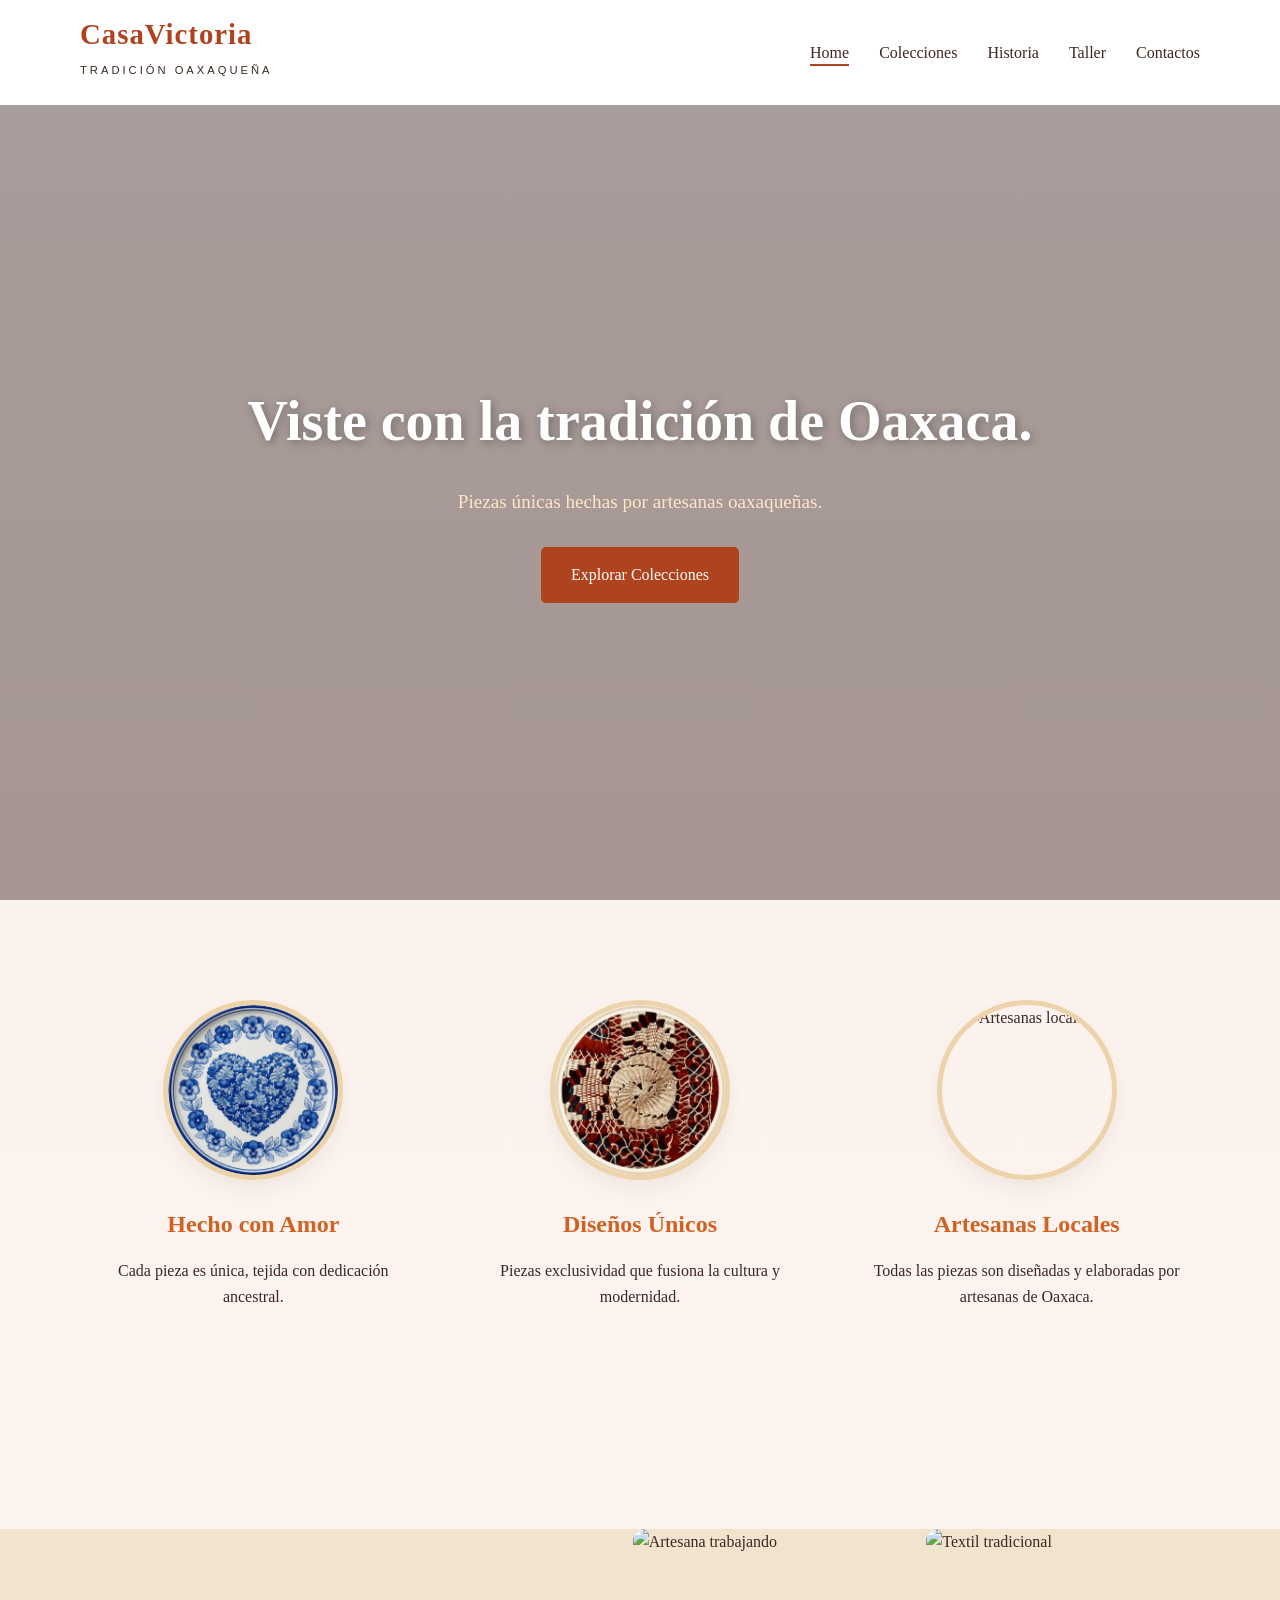
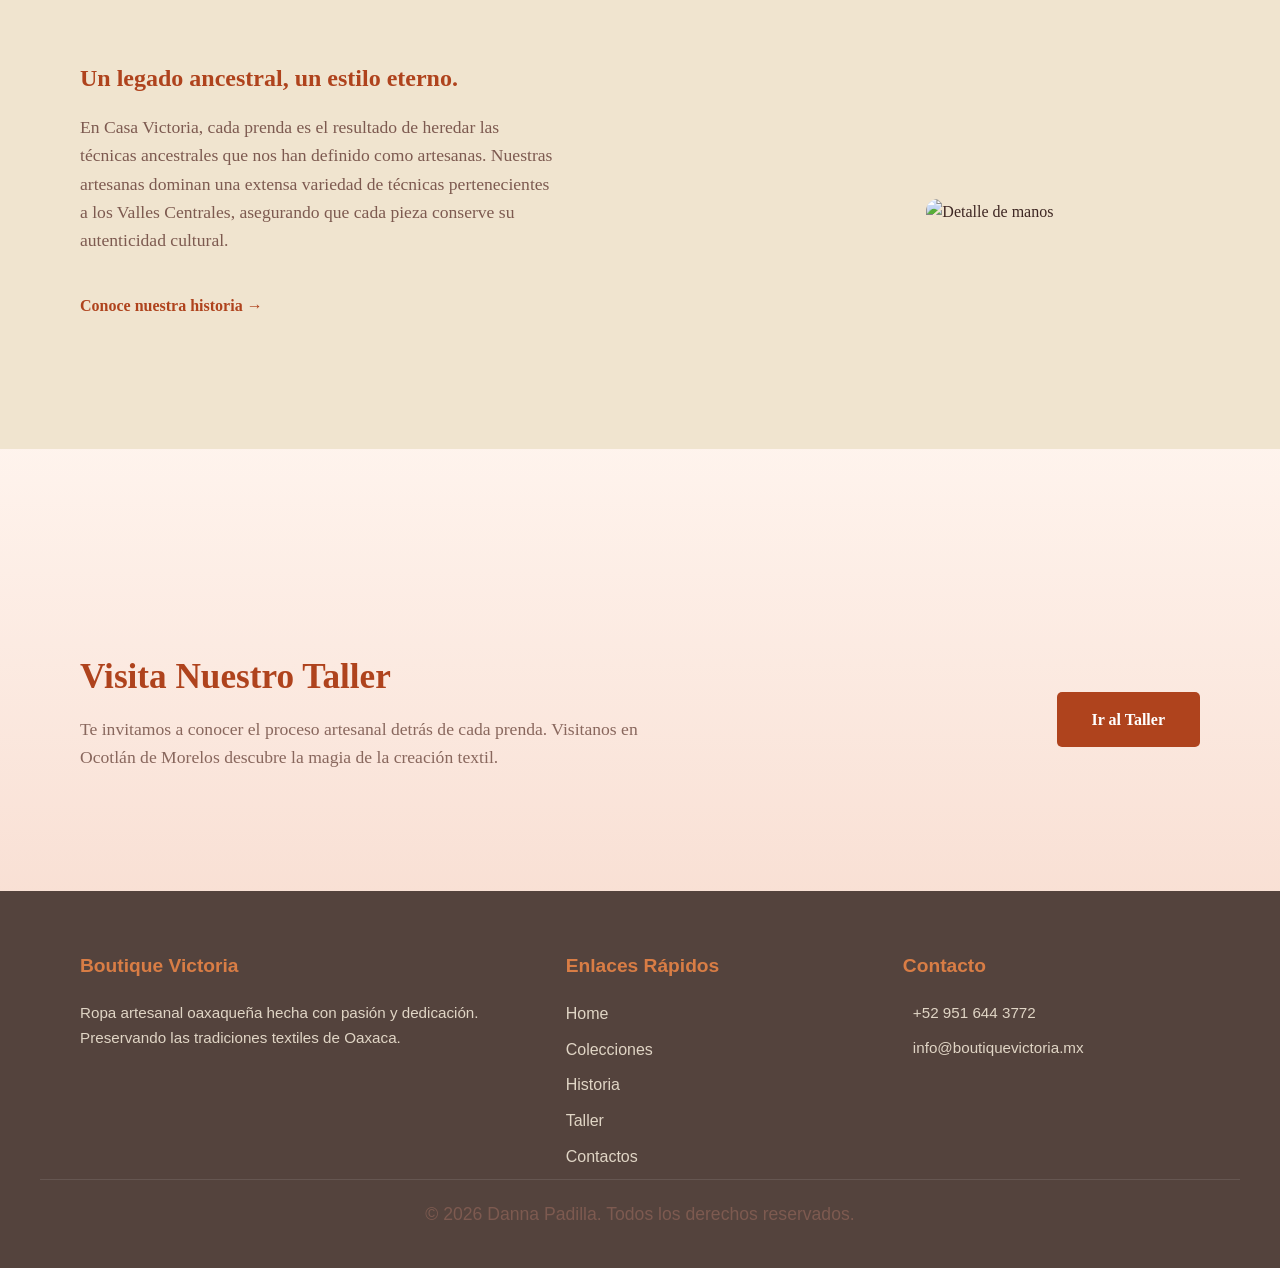
==== index.html @ ab7e80b4 "Preparando archivos para sincronización forzada" ====
<!DOCTYPE html>
<html lang="en">
<head>
    <meta charset="UTF-8">
    <meta name="viewport" content="width=device-width, initial-scale=1.0">
    <title>Victoria Boutique | Ropa Artesanal</title>

    <link rel="stylesheet" href="css/home/columnas.css">
    <link rel="stylesheet" href="css/navbar.css">
    <link rel="stylesheet" href="css/home/hero.css">
    <link rel="stylesheet" href="css/home/history.css">
    <link rel="stylesheet" href="css/home/banner.css">
    <link rel="stylesheet" href="css/footer.css">
    <link rel="stylesheet" href="css/styles.css">    
</head>

<body>

    <div id="navbar-placeholder"></div>

    <header class="hero-simple">
        <div class="hero-overlay">
            <div class="hero-text-content">
                <h1>Viste con la tradición de Oaxaca.</h1>
                <p>Piezas únicas hechas por artesanas oaxaqueñas.</p>
                <a href="colecciones.html" class="btn-principal">Explorar Colecciones</a>
            </div>
        </div>
    </header>

    <main>
        <section class="propuesta-valor">
            <div class="container-wrapper grid-tres-columnas">
                <div class="valor-card">
                    <div class="circular-img">
                        <img src="assets/img/iconH1.png" alt="Hecho con amor">
                    </div>
                    <h3>Hecho con Amor</h3>
                    <p>Cada pieza es única, tejida con dedicación ancestral.</p>
                </div>

                <div class="valor-card">
                    <div class="circular-img">
                        <img src="assets/img/IconH2.png" alt="Diseños únicos">
                    </div>
                    <h3>Diseños Únicos</h3>
                    <p>Piezas exclusividad que fusiona la cultura y modernidad.</p>
                </div>

                <div class="valor-card">
                    <div class="circular-img">
                        <img src="assets/img/iconH3.png" alt="Artesanas locales">
                    </div>
                    <h3>Artesanas Locales</h3>
                    <p>Todas las piezas son diseñadas y elaboradas por artesanas de Oaxaca.</p>
                </div>
            </div>
        </section>

        <section class="historia-split">
            <div class="bg-crema-full"> 
                <div class="container-wrapper split-grid">
                    
                    <div class="texto-historia">
                        <h2>Un legado ancestral, un estilo eterno.</h2>
                        <p>En Casa Victoria, cada prenda es el resultado de heredar las técnicas ancestrales que nos han definido como artesanas. Nuestras artesanas dominan una extensa variedad de técnicas pertenecientes a los Valles Centrales, asegurando que cada pieza conserve su autenticidad cultural.</p>
                        <a href="history.html" class="link-estilizado">Conoce nuestra historia &rarr;</a>
                    </div>
                    
                    <div class="mosaico-imagenes">
                        <div class="grid-mosaico">
                            <img src="assets/img/procesos/mosc1.jpg" alt="Artesana trabajando" class="img-mosaico img-grande">
                            <img src="assets/img/procesos/mosc2.jpg" alt="Textil tradicional" class="img-mosaico img-chica-1">
                            <img src="assets/img/procesos/mosc3.jpg" alt="Detalle de manos" class="img-mosaico img-chica-2">
                        </div>
                    </div>
                </div>
            </div>
        </section>

        <section class="banner-visita video-container">
            <video autoplay muted loop playsinline class="banner-video">
                <source src="assets/img/videoB.mp4" type="video/mp4">
                Tu navegador no soporta videos.
            </video>

            <div class="video-overplay"></div>

            <div class="container-wrapper banner-flex">
                <div class="banner-text">
                    <h2>Visita Nuestro Taller</h2>
                    <p>Te invitamos a conocer el proceso artesanal detrás de cada prenda. Visitanos en Ocotlán de Morelos descubre la magia de la creación textil.</p>
                </div>
                
                <div class="banner-action">
                    <a href="taller.html" class="btn-blanco">Ir al Taller</a>
                </div>
            </div>
        </section>
        
    </main>

    <div id="footer-placeholder"></div>
    <script src="js/main.js"></script>
    <script>
        fetch('includes/navbar.html')
            .then(res => res.text())
            .then(data => document.getElementById('navbar-placeholder').innerHTML = data);

        fetch('includes/footer.html')
            .then(res => res.text())
            .then(data => document.getElementById('footer-placeholder').innerHTML = data);
    </script>
</body>
</html>
---- css/home/columnas.css ----
.propuesta-valor {
    padding: 80px 0;
    background-color: transparent;
}

.grid-tres-columnas {
    display: grid;
    grid-template-columns: repeat(3, 1fr);
    gap: 40px;
    text-align: center;
}

.valor-card {
    padding: 20px;
    transition: transform 0.3s ease;
}

.valor-card:hover {
    transform: translateY(-10px);
}

.circular-img {
    width: 180px;
    height: 180px;
    border-radius: 50%;
    overflow: hidden;
    margin: 0 auto 25px;
    border: 5px solid var(--crema);
    box-shadow: 0 10px 20px rgba(0,0,0,0.05);
}

.circular-img img {
    width: 100%;
    height: 100%;
    object-fit: cover;
}

.valor-card h3 {
    color: var(--terracota-suave);
    margin-bottom: 15px;
    font-size: 1.5rem;
}

.valor-card p {
    font-size: 1rem;
    line-height: 1.6;
    color: var(--color-texto-light);
}

@media (max-width: 992px) {
    .grid-tres-columnas {
        grid-template-columns: 1fr; 
        gap: 60px;
    }
}
---- css/navbar.css ----
.navbar {
    position: fixed;
    top: 0;
    left: 0;
    width: 100%;
    z-index: 1000;
    background-color: var(--color-blanco);
    transition: all 0.4s ease;
    padding: 20px 0;
}

.navbar.scrolled {
    background-color: var(--terracota-suave);
    padding: 10px 0;
    box-shadow: 0 4px 15px rgba(0, 0, 0, 0.1);
}

.nav-flex {
    display: flex;
    justify-content: space-between;
    align-items: center;
}

.LOGO {
    text-decoration: none;
    font-size: 1.4rem;
    color: var(--texto-oscuro);
    font-weight: 400;
    letter-spacing: 1px;
}

.brand-name {
    color: var(--terracota);
    font-weight: 700;
    display: block;
    line-height: 1;
    font-size: 1.8rem;
}

.logo-subtitle {
    font-family: sans-serif;
    text-transform: uppercase;
    font-size: 0.7rem;
    letter-spacing: 3px;
    color: var(--texto-oscurot);
}

/*enlaces*/
.nav-links {
    list-style: none;
    display: flex;
    gap: 30px;
}

.nav-links a {
    text-decoration: none;
    color: var(--texto-oscuro);
    font-weight: 500;
    position: relative;
    padding-bottom: 5px;
}

/*hover*/
.nav-links a::after {
    content: '';
    position: absolute;
    bottom: 0;
    left: 0;
    width: 0;
    height: 2px;
    background-color: var(--terracota);
    transition: width 0.3s;
}

.nav-links a:hover::after, 
.nav-links a.active::after {
    width: 100%;
}
---- css/home/hero.css ----
.hero-simple {
    background: linear-gradient(rgba(62, 39, 35, 0.45), rgba(62, 39, 35, 0.45)), 
        url('../../assets/img/Banner_Pansys.png');
    background-size: cover;
    background-position: center;
    background-repeat: no-repeat;
    height: 100vh;
    padding-top: 80px;
    display: flex;
    align-items: center;
    justify-content: center;
    text-align: center;
    color: var(--color-blanco);
    box-sizing: border-box;
}


.hero-text-content h1 {
    font-size: 3.5rem;
    margin-bottom: 20px;
    color: var(--color-blanco); 
    text-shadow: 2px 2px 10px rgba(0,0,0,0.3);
}

.hero-text-content p {
    font-size: 1.2rem;
    margin-bottom: 30px;
    color: var(--color-fondo);
}

.btn-principal {
    background-color: var(--terracota);
    color: var(--color-blanco);
    padding: 15px 30px;
    border-radius: 5px;
    text-decoration: none;
    display: inline-block;
    transition: background 0.3s ease;
}

.btn-principal:hover {
    background-color: var(--terracota-suave);
}
---- css/home/history.css ----
.historia-split {
    margin: 100px 0;
}

.bg-crema-full {
    background-color: var(--crema-claro);
}

.split-grid {
    display: grid;
    grid-template-columns: 1fr 1.2fr;
    gap: 80px;
    align-items: center;
    padding: 100px 0;
}

.texto-historia {
    text-align: left;
}

.grid-mosaico {
    display: grid;
    grid-template-columns: 1fr 1fr;
    grid-template-rows: repeat(2, auto);
    gap: 20px;
    align-items: start;
}

.img-mosaico {
    width: 100%;
    object-fit: cover;
    border-radius: 12px;
    transition: transform 0.3s ease;
}

.img-mosaico:hover {
    transform: translateY(-5px);
    box-shadow: 0 8px 25px rgba(0,0,0,0.1);
}

.img-grande {
    grid-row: 1 / 3; 
    height: 520px;
}

.img-chica-1 {
    height: 250px;
}

.img-chica-2 {
    height: 250px;
}

.img-chica-3 {
    display: none;
}

.link-estilizado {
    display: inline-block;
    margin-top: 20px;
    color: var(--terracota);
    text-decoration: none;
    font-weight: 600;
    transition: color 0.3s;
}

.link-estilizado:hover {
    color: var(--terracota-suave);
}

@media (max-width: 992px) {
    .split-grid {
        grid-template-columns: 1fr;
        padding: 60px 20px;
        text-align: center;
    }
    
    .grid-mosaico {
        margin-top: 40px;
        grid-template-columns: 1fr;
        grid-template-rows: auto;
    }
    
    .img-grande, .img-chica-1, .img-chica-2, .img-chica-3 {
        height: 250px;
    }
}
---- css/home/banner.css ----
.banner-visita {
    position: relative; 
    padding: 100px 0; 
    color: var(--color-blanco);
    overflow: hidden; 
}

.banner-video {
    position: absolute;
    top: 50%;
    left: 50%;
    min-width: 100%;
    min-height: 100%;
    width: auto;
    height: auto;
    z-index: -2;
    transform: translate(-50%, -50%);
    object-fit: cover;
}

.video-overlay {
    position: absolute;
    top: 0;
    left: 0;
    width: 100%;
    height: 100%;
    background: rgba(62, 39, 35, 0.5); 
    z-index: -1;
}

.banner-flex {
    position: relative;
    z-index: 1;
    display: flex;
    justify-content: space-between;
    align-items: center;
    gap: 40px;
}

.banner-text h2 {
    font-size: 2.2rem;
    margin-bottom: 10px;
    color: var(--terracota);
}

.banner-text p {
    font-size: 1.1rem;
    max-width: 600px;
    opacity: 0.9;
}

.btn-blanco {
    display: inline-block;
    padding: 15px 35px;
    background-color: var(--terracota);
    color: white;
    text-decoration: none;
    border-radius: 5px;
    font-weight: 600;
    transition: background-color 0.3s, transform 0.3s;
}

.btn-blanco:hover {
    background-color: var(--terracota-suave);
    transform: translateY(-3px);
}

@media (max-width: 768px) {
    .banner-flex {
        flex-direction: column;
        text-align: center;
    }
    
    .banner-text p {
        margin: 0 auto 20px auto;
    }
}
---- css/footer.css ----
.main-footer {
    background-color: #54433d; 
    color: #fdfaf5;
    padding: 60px 0 20px 0;
    font-family: 'Segoe UI', Tahoma, Geneva, Verdana, sans-serif;
}

.footer-grid {
    display: grid;
    grid-template-columns: 1.5fr 1fr 1fr;
    gap: 40px;
    padding-bottom: 40px;
    border-bottom: 1px solid rgba(255, 255, 255, 0.1);
}

.footer-column h3, .footer-column h4 {
    color: #d97d45;
    margin-bottom: 20px;
    font-size: 1.2rem;
}

.footer-column p {
    line-height: 1.6;
    font-size: 0.95rem;
    color: #e0d5c5;
}

/* Estilos de los Enlaces */
.footer-column ul {
    list-style: none;
    padding: 0;
}

.footer-column ul li {
    margin-bottom: 10px;
}

.footer-column ul li a {
    color: #e0d5c5;
    text-decoration: none;
    transition: color 0.3s ease;
}

.footer-column ul li a:hover {
    color: #db7c42;
}

/* Sección de Contacto e Iconos */
.contact-info p {
    margin-bottom: 10px;
    display: flex;
    align-items: center;
    gap: 10px;
}

.social-icons {
    margin-top: 20px;
    display: flex;
    gap: 15px;
}

.social-icons a {
    color: #fdfaf5;
    font-size: 1.2rem;
    transition: transform 0.3s ease;
}

.social-icons a:hover {
    color: #d97d45;
    transform: translateY(-3px);
}

/* Barra inferior */
.footer-bottom {
    text-align: center;
    padding-top: 20px;
    font-size: 0.85rem;
    color: #a89a8e;
}

/* móviles */
@media (max-width: 768px) {
    .footer-grid {
        grid-template-columns: 1fr;
        text-align: center;
    }
    
    .contact-info p, .social-icons {
        justify-content: center;
    }
}
---- css/styles.css ----
:root {
    --terracota:#AF431D;
    --terracota-suave: #D06223;
    --verde-oliva: #8B8635;

    --color-blanco: #FFFFFF;
    --color-fondo: #ffe5c9;
    --crema: #edd3aa;
    --crema-claro: #f0e4cf;
    
    --texto-oscuro: #3E2723;
    --texto-light: #7D5A50;

    /*degradado*/
    --uno: #fbf2ee; 
    --dos: #f4d0c0;
    --tres: #fff;
    --cuatro: #fff5ef;

}

* {
    margin: 0;
    padding: 0;
    box-sizing: border-box;
}

html, body {
    width: 100%;
    overflow-x: hidden;
}

body {
    background: linear-gradient(180deg, 
                var(--tres) 0%,
                var(--uno) 30%,
                var(--cuatro) 70%,
                var(--dos) 100%);
    
    background-repeat: no-repeat;
    min-height: 100vh;

    color: var(--texto-oscuro);
    font-family: 'Playfair Display', serif;
    line-height: 1.6;
    -webkit-font-smoothing: antialiased;
}

h1, h2, h3 {
    color: var(--terracota);
    margin-bottom: 1rem;
    font-weight: 700;
}

p {
    font-size: 1.1rem;
    color: var(--texto-light);
    margin-bottom: 1.2rem;
}

.container-wrapper {
    max-width: 1200px;
    margin: 0 auto;
    padding: 0 40px;
    width: 100%;
}

.texto-lectura {
    max-width: 800px;
    line-height: 1.8;
}

.bg-crema-section {
    background-color: var(--crema-claro);
    width: 100%;
    padding: 80px 0;
}

@media (max-width: 768px) {
    .container-wrapper {
        padding: 0 20px;
    }

    h1 { font-size: 2rem; }
    h2 { font-size: 1.75rem; }
}
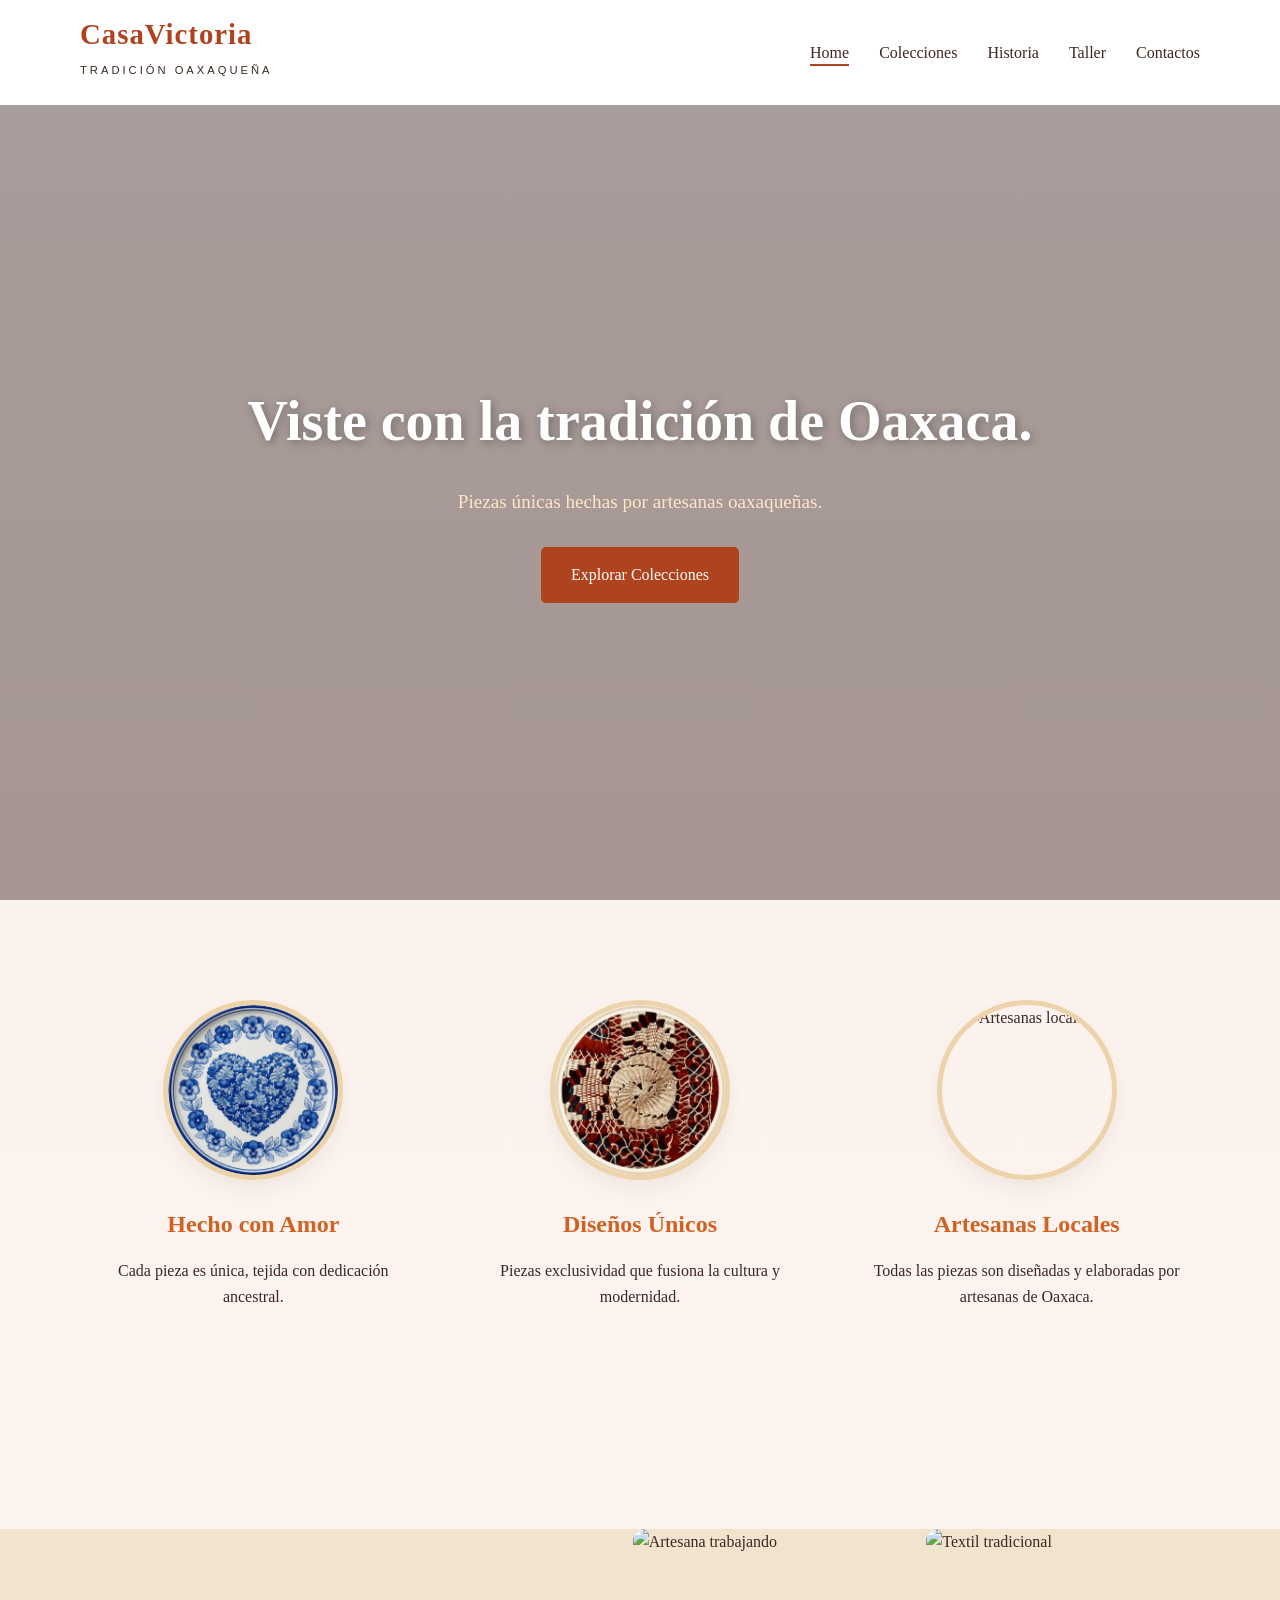
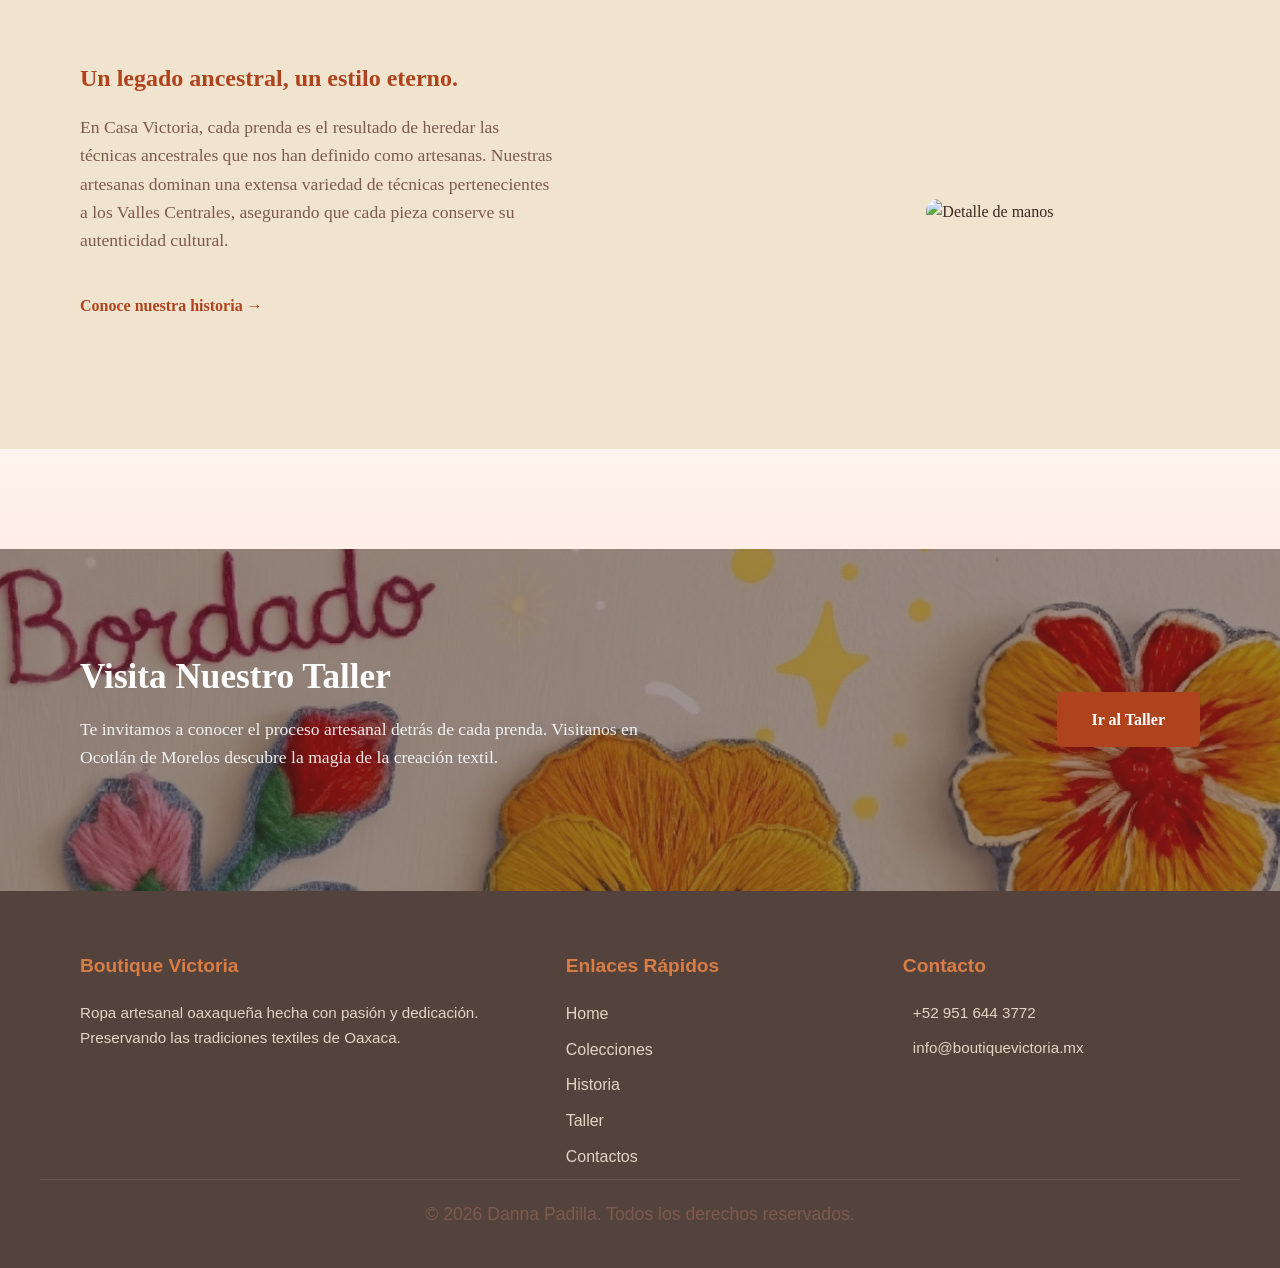
==== commit fdffe16e: "ultimos cambios" ====
--- a/index.html
+++ b/index.html
@@ -78,13 +78,10 @@
             </div>
         </section>
 
-        <section class="banner-visita video-container">
-            <video autoplay muted loop playsinline class="banner-video">
-                <source src="assets/img/videoB.mp4" type="video/mp4">
-                Tu navegador no soporta videos.
-            </video>
+        <section class="banner-visita">
+            <img src="assets/img/pansy2_banner.png" alt="Visita Nuestro Taller" class="banner-img">
 
-            <div class="video-overplay"></div>
+            <div class="video-overlay"></div>
 
             <div class="container-wrapper banner-flex">
                 <div class="banner-text">
--- a/css/home/banner.css
+++ b/css/home/banner.css
@@ -5,7 +5,7 @@
     overflow: hidden; 
 }
 
-.banner-video {
+.banner-img {
     position: absolute;
     top: 50%;
     left: 50%;
@@ -40,12 +40,13 @@
 .banner-text h2 {
     font-size: 2.2rem;
     margin-bottom: 10px;
-    color: var(--terracota);
+    color: var(--color-blanco);
 }
 
 .banner-text p {
     font-size: 1.1rem;
     max-width: 600px;
+    color: var(--color-blanco);
     opacity: 0.9;
 }
 
